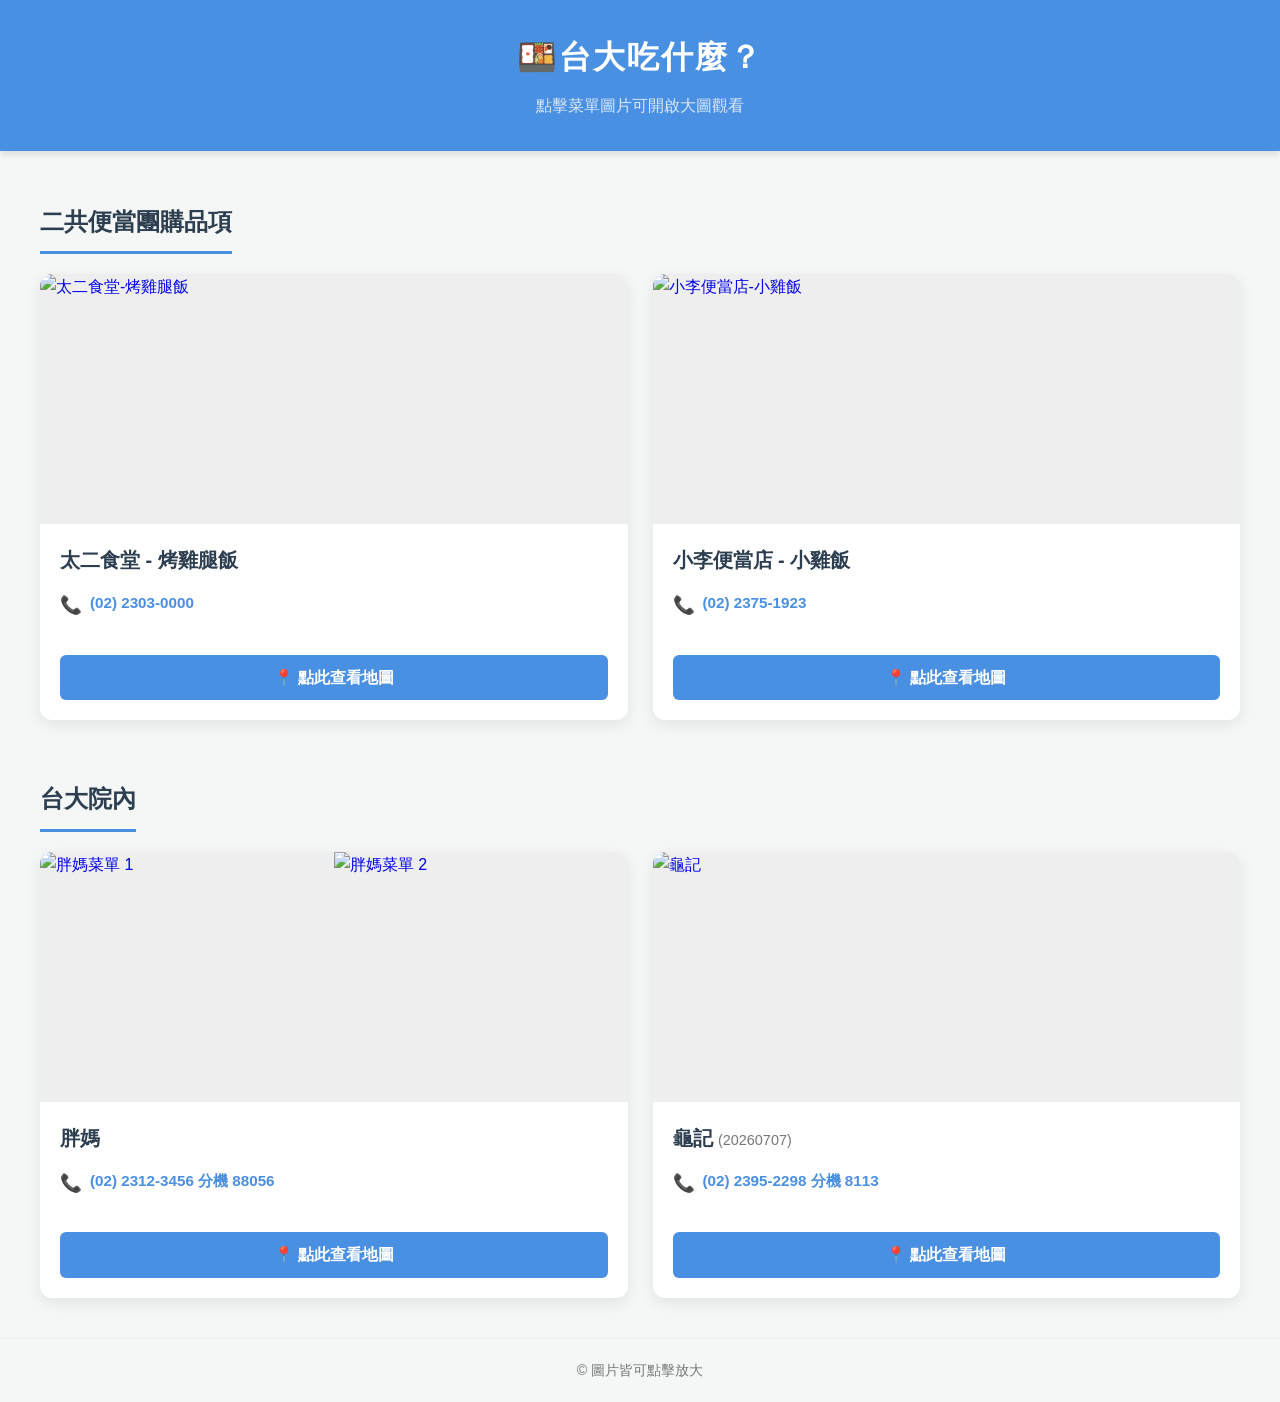
==== ntumenu.html @ 1b8f0133 "Add files via upload" ====
<!DOCTYPE html>
<html lang="zh-TW">
<head>
    <meta charset="UTF-8">
    <meta name="viewport" content="width=device-width, initial-scale=1.0">
    <title>台大吃什麼？</title>
    <style>
        :root {
            --primary-color: #4A90E2;
            --background-color: #f4f7f6;
            --text-color: #333;
            --card-bg: #ffffff;
            --hover-shadow: 0 8px 25px rgba(0,0,0,0.15);
        }

        body {
            font-family: 'Helvetica Neue', Helvetica, Arial, 'PingFang TC', '微軟正黑體', sans-serif;
            background-color: var(--background-color);
            color: var(--text-color);
            margin: 0;
            padding: 0;
            line-height: 1.6;
        }

        header {
            background-color: var(--primary-color);
            color: white;
            text-align: center;
            padding: 2rem 1rem;
            margin-bottom: 2rem;
            box-shadow: 0 4px 6px rgba(0,0,0,0.1);
        }

        header h1 {
            margin: 0;
            font-size: 2rem;
            letter-spacing: 2px;
        }

        header p {
            margin: 10px 0 0;
            opacity: 0.8;
            font-size: 1rem;
        }

        .container {
            max-width: 1200px;
            margin: 0 auto;
            padding: 0 20px;
        }

        .section-title {
            font-size: 1.5rem;
            border-bottom: 3px solid var(--primary-color);
            padding-bottom: 10px;
            margin-bottom: 20px;
            color: #2c3e50;
            display: inline-block;
        }

        .grid-layout {
            display: grid;
            grid-template-columns: repeat(auto-fit, minmax(300px, 1fr));
            gap: 25px;
            margin-bottom: 40px;
        }

        .card {
            background-color: var(--card-bg);
            border-radius: 12px;
            overflow: hidden;
            box-shadow: 0 5px 15px rgba(0,0,0,0.08);
            transition: transform 0.3s ease, box-shadow 0.3s ease;
            display: flex;
            flex-direction: column;
        }

        .card:hover {
            transform: translateY(-5px);
            box-shadow: var(--hover-shadow);
        }

        /* 圖片容器樣式更新 */
        .card-img-container {
            width: 100%;
            display: flex;
            background-color: #eee;
            overflow: hidden; /* 確保超出的部分被隱藏 */
        }

        /* 超連結樣式，包覆整張圖片 */
        .menu-link {
            display: block;
            width: 100%;
            height: 250px; /* 固定高度 */
            text-decoration: none;
            overflow: hidden;
            position: relative;
            cursor: zoom-in; /* 滑鼠游標顯示為放大鏡 */
        }

        /* 圖片本身樣式 */
        .menu-img {
            width: 100%;
            height: 100%;
            object-fit: cover; /* 填滿容器，可能會裁切 */
            transition: transform 0.3s ease; /* 增加滑入縮放效果 */
        }

        /* 當滑鼠懸停在圖片超連結上時，圖片輕微放大 */
        .menu-link:hover .menu-img {
            transform: scale(1.05);
        }

        /* 提示文字：點擊放大 */
        .zoom-hint {
            position: absolute;
            bottom: 10px;
            right: 10px;
            background-color: rgba(0,0,0,0.6);
            color: white;
            padding: 4px 8px;
            border-radius: 4px;
            font-size: 0.8rem;
            pointer-events: none; /* 讓滑鼠事件穿透，不影響點擊圖片 */
            opacity: 0;
            transition: opacity 0.3s ease;
        }

        .menu-link:hover .zoom-hint {
            opacity: 1;
        }

        /* 針對多圖的特殊處理 (胖媽) */
        .card-img-container.multi-img .menu-link {
            flex: 1 1 50%; /* 兩張圖各佔 50% */
        }

        .card-body {
            padding: 20px;
            flex-grow: 1;
            display: flex;
            flex-direction: column;
        }

        .card-title {
            font-size: 1.25rem;
            font-weight: bold;
            margin: 0 0 15px 0;
            color: #2c3e50;
        }

        .info-row {
            display: flex;
            align-items: flex-start;
            margin-bottom: 10px;
            font-size: 0.95rem;
        }

        .info-icon {
            margin-right: 10px;
            font-size: 1.1rem;
            width: 20px;
            text-align: center;
        }

        .info-content a {
            color: var(--primary-color);
            text-decoration: none;
            font-weight: bold;
        }

        .info-content a:hover {
            text-decoration: underline;
        }

        .btn-map {
            display: block;
            text-align: center;
            background-color: var(--primary-color);
            color: white !important;
            padding: 10px 15px;
            border-radius: 6px;
            text-decoration: none;
            margin-top: auto;
            font-weight: bold;
            transition: background-color 0.2s;
        }

        .btn-map:hover {
            background-color: #357abd;
            text-decoration: none !important;
        }

        footer {
            text-align: center;
            padding: 20px;
            color: #777;
            font-size: 0.9rem;
            margin-top: 40px;
            border-top: 1px solid #eee;
        }
        
        /* 手機版雙圖垂直排列 */
        @media (max-width: 600px) {
            .card-img-container.multi-img {
                flex-direction: column;
            }
            .card-img-container.multi-img .menu-link {
                height: 200px; /* 手機版降低高度 */
            }
        }
    </style>
</head>
<body>

    <header>
        <h1>🍱台大吃什麼？</h1>
        <p>點擊菜單圖片可開啟大圖觀看</p>
    </header>

    <div class="container">
        <!-- 第一區塊：二共便當團購品項 -->
        <h2 class="section-title">二共便當團購品項</h2>
        <div class="grid-layout">
            
            <!-- Item 1 -->
            <div class="card">
                <div class="card-img-container">
                    <!-- 包覆超連結，target="_blank" 代表另開視窗 -->
                    <a href="https://i.meee.com.tw/f118TiQ.jpg" target="_blank" class="menu-link" title="點擊查看完整菜單">
                        <img src="https://i.meee.com.tw/f118TiQ.jpg" alt="太二食堂-烤雞腿飯" class="menu-img">
                        <span class="zoom-hint">🔍 點擊放大</span>
                    </a>
                </div>
                <div class="card-body">
                    <h3 class="card-title">太二食堂 - 烤雞腿飯</h3>
                    <div class="info-row">
                        <span class="info-icon">📞</span>
                        <span class="info-content"><a href="tel:0223030000">(02) 2303-0000</a></span>
                    </div>
                    <br>
                    <a href="https://maps.app.goo.gl/nS8ietUWCCwQnSSp7" target="_blank" class="btn-map">📍 點此查看地圖</a>
                </div>
            </div>

            <!-- Item 2 -->
            <div class="card">
                <div class="card-img-container">
                    <a href="https://i.meee.com.tw/B2UTKik.jpg" target="_blank" class="menu-link" title="點擊查看完整菜單">
                        <img src="https://i.meee.com.tw/B2UTKik.jpg" alt="小李便當店-小雞飯" class="menu-img">
                        <span class="zoom-hint">🔍 點擊放大</span>
                    </a>
                </div>
                <div class="card-body">
                    <h3 class="card-title">小李便當店 - 小雞飯</h3>
                    <div class="info-row">
                        <span class="info-icon">📞</span>
                        <span class="info-content"><a href="tel:0223751923">(02) 2375-1923</a></span>
                    </div>
                    <br>
                    <a href="https://maps.app.goo.gl/3LzmkDRWjYPpVNt86" target="_blank" class="btn-map">📍 點此查看地圖</a>
                </div>
            </div>

        </div>

        <!-- 第二區塊：台大院內 -->
        <h2 class="section-title">台大院內</h2>
        <div class="grid-layout">
            
            <!-- Item 3 -->
            <div class="card">
                <!-- 有兩張圖片，分別包覆超連結 -->
                <div class="card-img-container multi-img">
                    <a href="https://i.meee.com.tw/NtrEkDF.jpg" target="_blank" class="menu-link" title="點擊查看完整菜單 1">
                        <img src="https://i.meee.com.tw/NtrEkDF.jpg" alt="胖媽菜單 1" class="menu-img">
                        <span class="zoom-hint">🔍 放大 1</span>
                    </a>
                    <a href="https://i.meee.com.tw/eFZozK8.jpg" target="_blank" class="menu-link" title="點擊查看完整菜單 2">
                        <img src="https://i.meee.com.tw/eFZozK8.jpg" alt="胖媽菜單 2" class="menu-img">
                        <span class="zoom-hint">🔍 放大 2</span>
                    </a>
                </div>
                <div class="card-body">
                    <h3 class="card-title">胖媽</h3>
                    <div class="info-row">
                        <span class="info-icon">📞</span>
                        <span class="info-content"><a href="tel:0223123456">(02) 2312-3456 分機 88056</a></span>
                    </div>
                    <br>
                    <a href="https://maps.app.goo.gl/wmccZkMPueC2xQMd8" target="_blank" class="btn-map">📍 點此查看地圖</a>
                </div>
            </div>

            <!-- Item 4 -->
            <div class="card">
                <div class="card-img-container">
                    <a href="https://i.meee.com.tw/Z2G8iwW.jpg" target="_blank" class="menu-link" title="點擊查看完整菜單">
                        <img src="https://i.meee.com.tw/Z2G8iwW.jpg" alt="龜記" class="menu-img">
                        <span class="zoom-hint">🔍 點擊放大</span>
                    </a>
                </div>
                <div class="card-body">
                    <h3 class="card-title">龜記 <span style="font-size: 0.9rem; color: #777; font-weight: normal;">(20260707)</span></h3>
                    <div class="info-row">
                        <span class="info-icon">📞</span>
                        <span class="info-content"><a href="tel:0223952298">(02) 2395-2298 分機 8113</a></span>
                    </div>
                    <br>
                    <a href="https://maps.app.goo.gl/Nsnw4dm2cGLzZ5u67" target="_blank" class="btn-map">📍 點此查看地圖</a>
                </div>
            </div>

        </div>
    </div>

    <footer>
        &copy; 圖片皆可點擊放大
    </footer>

</body>
</html>
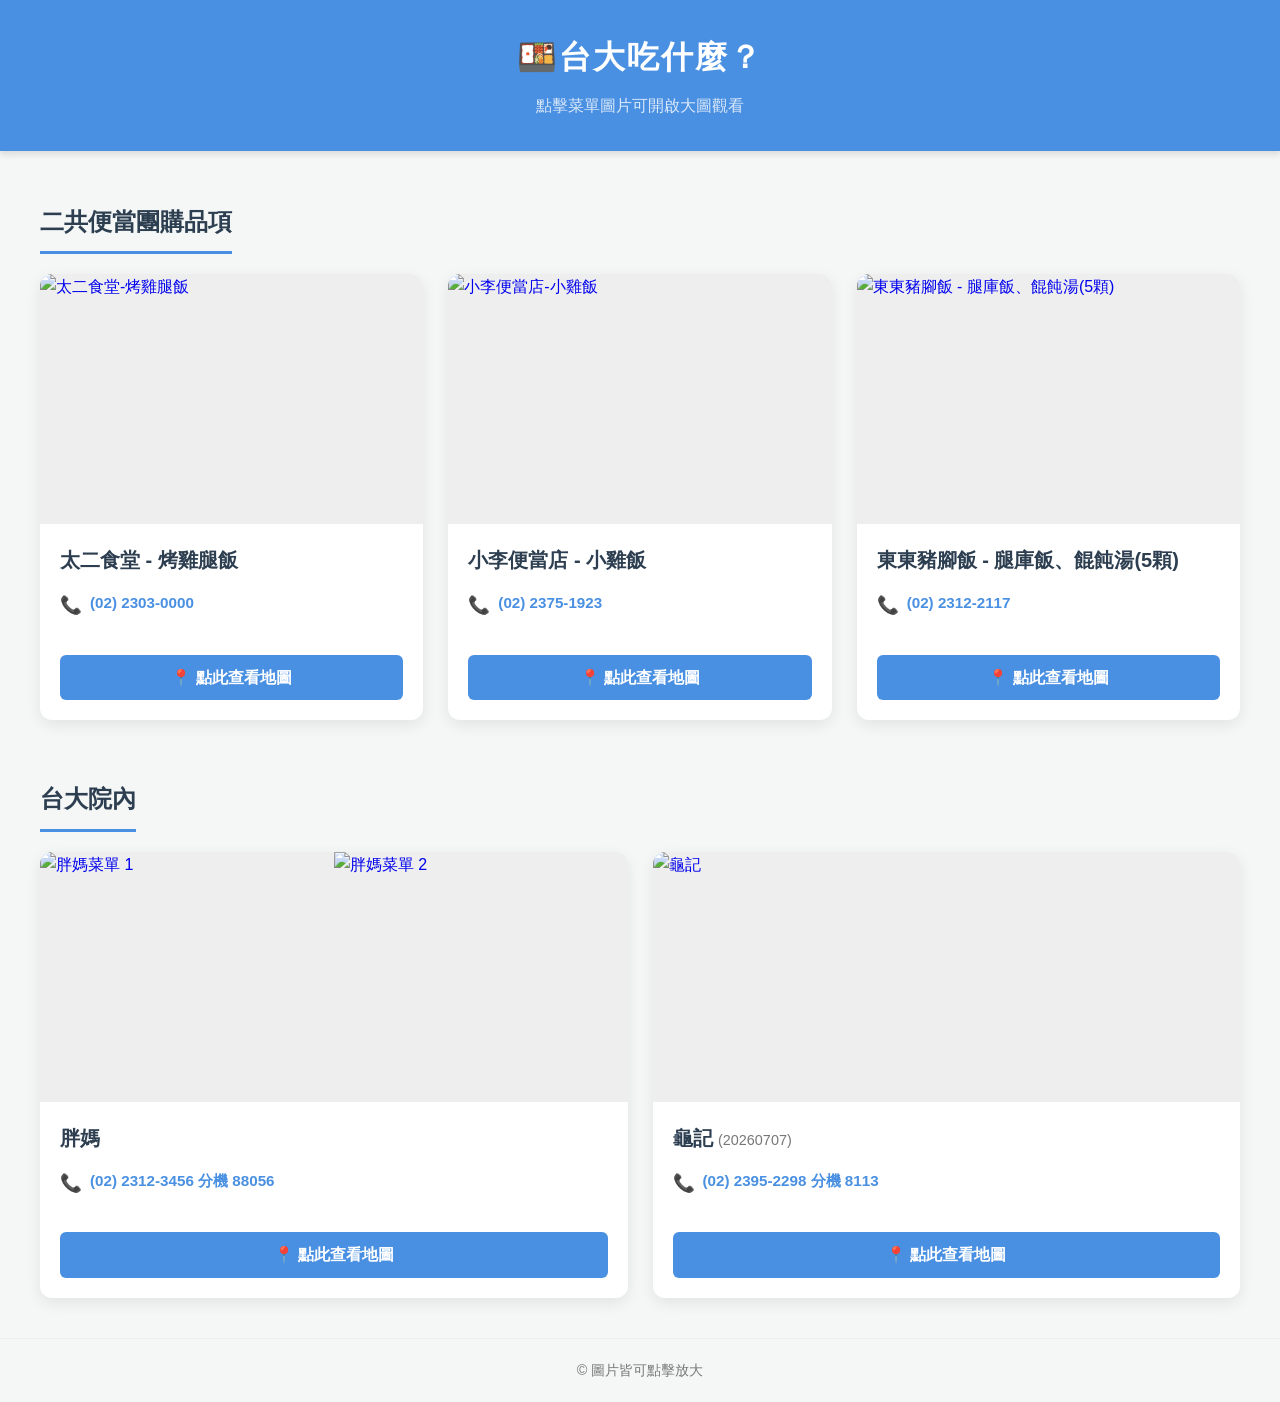
==== commit 0080f077: "Add files via upload" ====
--- a/ntumenu.html
+++ b/ntumenu.html
@@ -262,6 +262,25 @@
                     <a href="https://maps.app.goo.gl/3LzmkDRWjYPpVNt86" target="_blank" class="btn-map">📍 點此查看地圖</a>
                 </div>
             </div>
+            
+            <!-- Item 3 (New) -->
+            <div class="card">
+                <div class="card-img-container">
+                    <a href="https://i.meee.com.tw/wn2ap22.jpg" target="_blank" class="menu-link" title="點擊查看完整菜單">
+                        <img src="https://i.meee.com.tw/wn2ap22.jpg" alt="東東豬腳飯 - 腿庫飯、餛飩湯(5顆)" class="menu-img">
+                        <span class="zoom-hint">🔍 點擊放大</span>
+                    </a>
+                </div>
+                <div class="card-body">
+                    <h3 class="card-title">東東豬腳飯 - 腿庫飯、餛飩湯(5顆)</h3>
+                    <div class="info-row">
+                        <span class="info-icon">📞</span>
+                        <span class="info-content"><a href="tel:0223122117">(02) 2312-2117</a></span>
+                    </div>
+                    <br>
+                    <a href="https://maps.app.goo.gl/FTK5wHGKSQg1twMy8" target="_blank" class="btn-map">📍 點此查看地圖</a>
+                </div>
+            </div>
 
         </div>
 
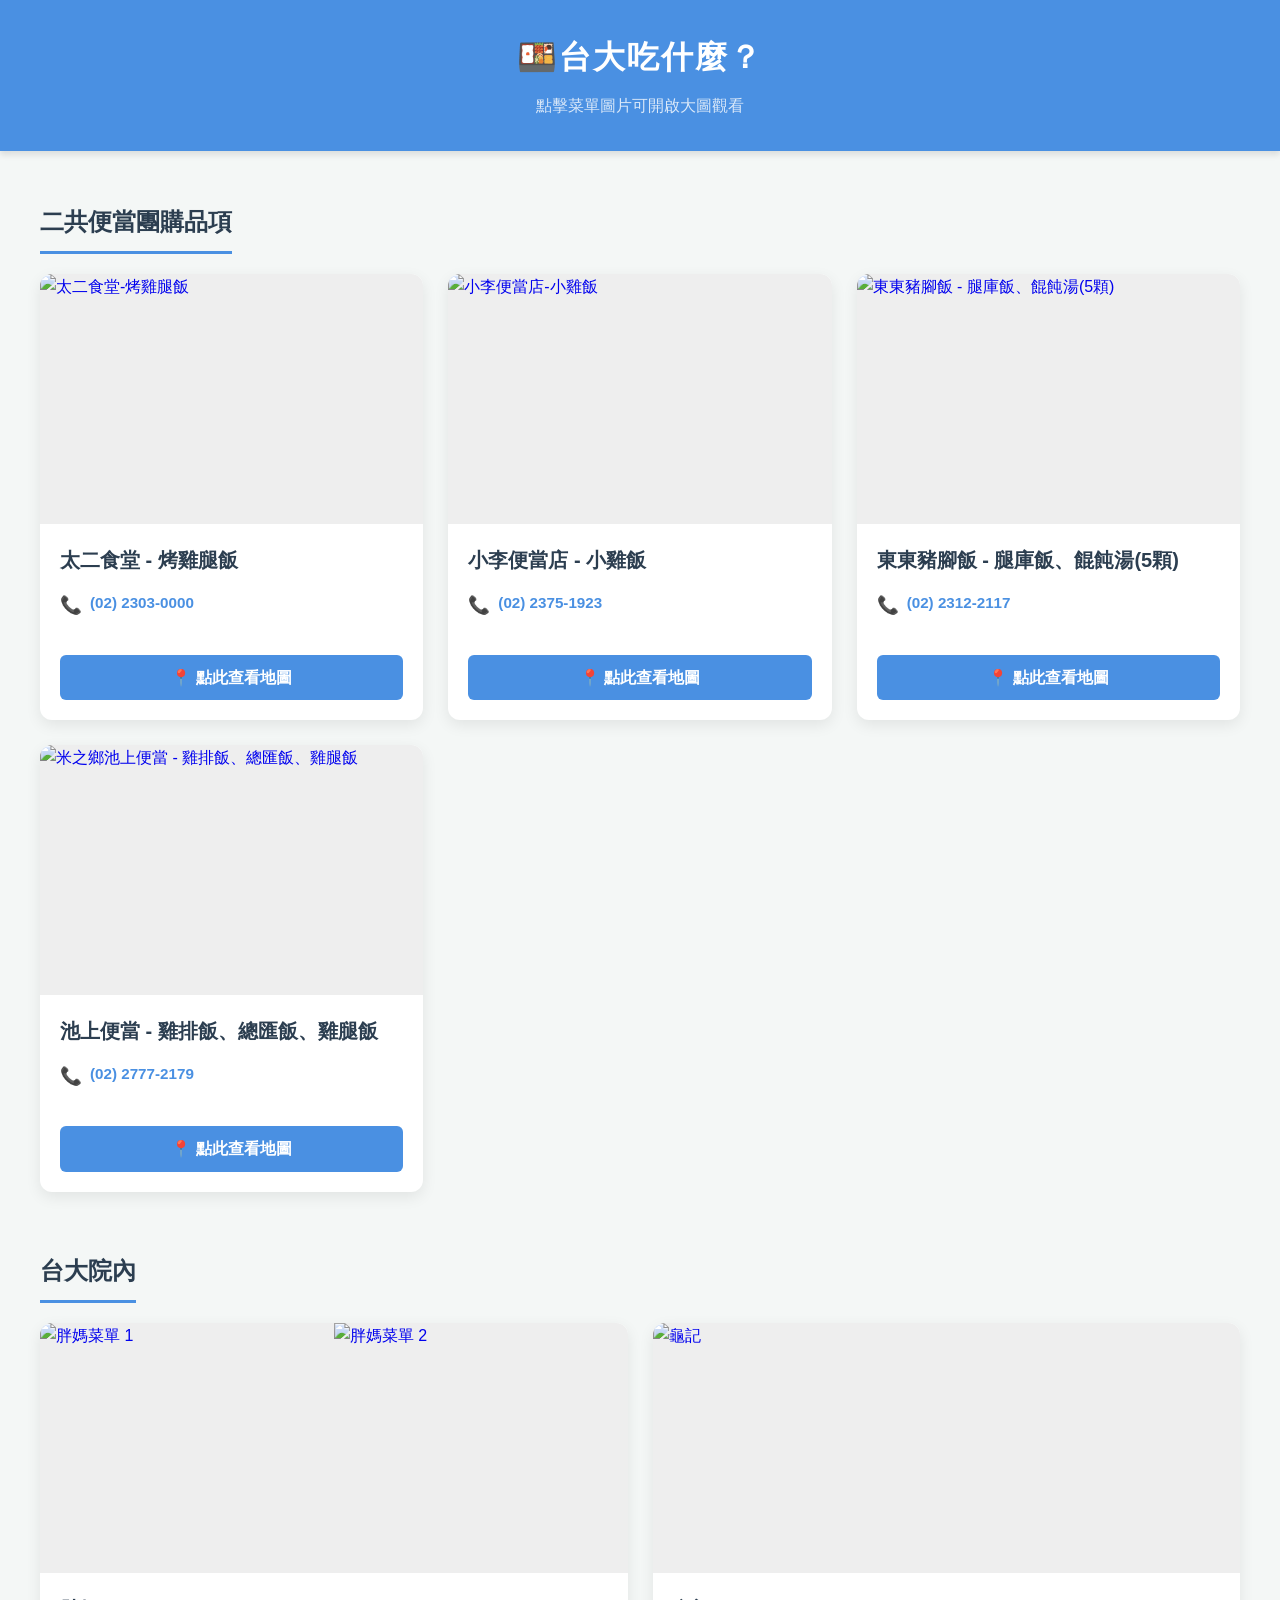
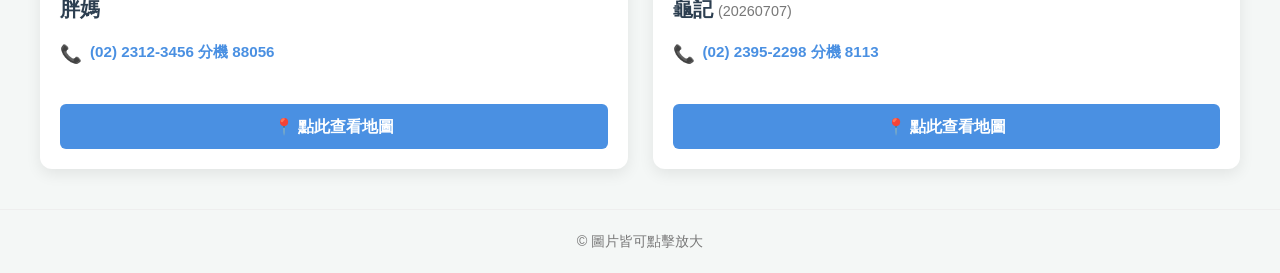
==== commit 5696bbda: "Add files via upload" ====
--- a/ntumenu.html
+++ b/ntumenu.html
@@ -263,7 +263,7 @@
                 </div>
             </div>
             
-            <!-- Item 3 (New) -->
+            <!-- Item 3 -->
             <div class="card">
                 <div class="card-img-container">
                     <a href="https://i.meee.com.tw/wn2ap22.jpg" target="_blank" class="menu-link" title="點擊查看完整菜單">
@@ -279,6 +279,25 @@
                     </div>
                     <br>
                     <a href="https://maps.app.goo.gl/FTK5wHGKSQg1twMy8" target="_blank" class="btn-map">📍 點此查看地圖</a>
+                </div>
+            </div>
+
+            <!-- Item 4 (New) -->
+            <div class="card">
+                <div class="card-img-container">
+                    <a href="https://i.meee.com.tw/xaN370V.jpg" target="_blank" class="menu-link" title="點擊查看完整菜單">
+                        <img src="https://i.meee.com.tw/xaN370V.jpg" alt="米之鄉池上便當 - 雞排飯、總匯飯、雞腿飯" class="menu-img">
+                        <span class="zoom-hint">🔍 點擊放大</span>
+                    </a>
+                </div>
+                <div class="card-body">
+                    <h3 class="card-title">池上便當 - 雞排飯、總匯飯、雞腿飯</h3>
+                    <div class="info-row">
+                        <span class="info-icon">📞</span>
+                        <span class="info-content"><a href="tel:0227772179">(02) 2777-2179</a></span>
+                    </div>
+                    <br>
+                    <a href="https://maps.app.goo.gl/PqSsPC3z5Xcqfhwa7" target="_blank" class="btn-map">📍 點此查看地圖</a>
                 </div>
             </div>
 
@@ -288,7 +307,7 @@
         <h2 class="section-title">台大院內</h2>
         <div class="grid-layout">
             
-            <!-- Item 3 -->
+            <!-- Item 5 -->
             <div class="card">
                 <!-- 有兩張圖片，分別包覆超連結 -->
                 <div class="card-img-container multi-img">
@@ -312,7 +331,7 @@
                 </div>
             </div>
 
-            <!-- Item 4 -->
+            <!-- Item 6 -->
             <div class="card">
                 <div class="card-img-container">
                     <a href="https://i.meee.com.tw/Z2G8iwW.jpg" target="_blank" class="menu-link" title="點擊查看完整菜單">
